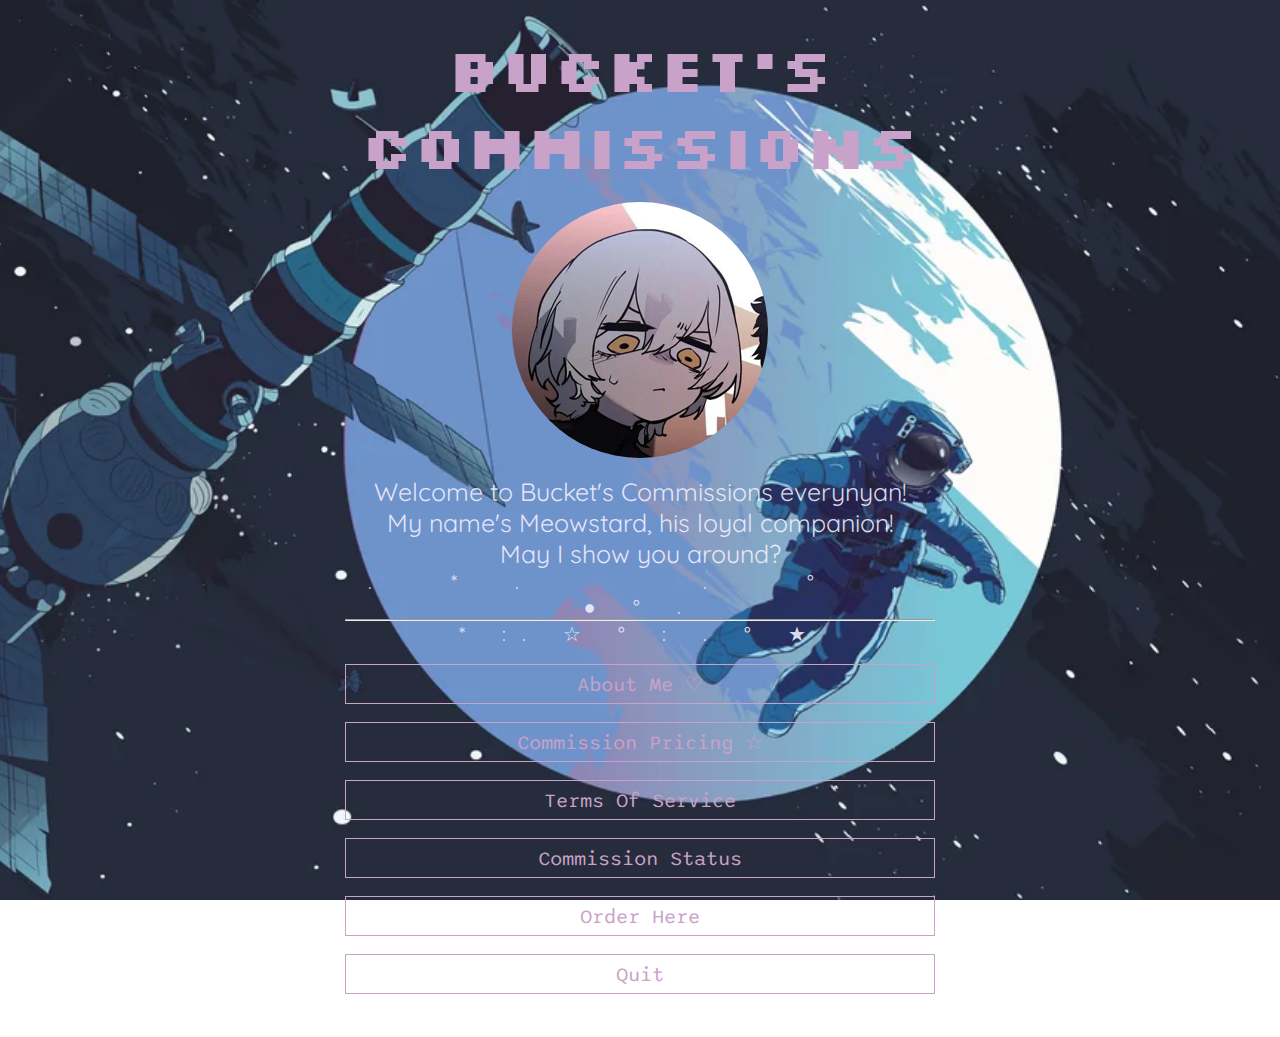
==== index.html @ 99316788 "Add files via upload" ====
<html lang="en">
<head>
    <meta charset="UTF-8">
    <meta http-equiv="X-UA-Compatible" content="IE=edge">
    <meta name="viewport" content="width=device-width, initial-scale=1.0">
    <meta name="description" content="Get to know me! :D" />
    <title>Bucket's Commissions</title>
    <link rel="stylesheet" href="ace.css">
    <link rel="preconnect" href="https://fonts.googleapis.com">
    <link rel="preconnect" href="https://fonts.gstatic.com" crossorigin>
    <link href="https://fonts.googleapis.com/css2?display=swap&family=Silkscreen:ital,wght@0,700;1,700&family=Quicksand:ital,wght@0,700;1,700&family=Sono:ital,wght@0,400;1,400" rel="stylesheet">
</head>
<body>
    <div class="mp">
        <div class="container">
            <h1 class="heading">Bucket's Commissions</h1>
            <br>
            <div class="cat">
                <img src="cat.jpg" alt="A cute cat pic to melt your heart" class="cooleffect">
            <br>
            </div>
            <p class="biotext">Welcome to Bucket's Commissions everynyan! <br> My name's Meowstard, his loyal companion! <br> May I show you around?</p>
            <p class="biotext sym" style="opacity: 1;">.&nbsp;&nbsp; *&nbsp;&nbsp;.&nbsp;&nbsp;&nbsp;&nbsp;&nbsp;&nbsp;&nbsp;&nbsp;. &nbsp;&nbsp; ° &nbsp;&nbsp;. ● ° .</p>
            <hr>
            <p class="biotext sym" style="opacity: 1;">  *  :.  ☆ ° :    . ° ★</p>
            <br>
            <div class="button one">
                <ul>
                  <li>
                    <a href="Favourite people/fav.html">About Me ♡</a>
                  </li>
                </ul>
                <br>
                <ul>
                  <li>
                    <a href="#">Commission Pricing ☆</a>
                  </li>
                </ul>
                <br>
                <ul>
                  <li>
                    <a href="#">Terms Of Service</a>
                  </li>
                </ul>
                <br>
                <ul>
                  <li>
                    <a href="#">Commission Status</a>
                  </li>
                </ul>
                <br>
                <ul>
                  <li>
                    <a href="#">Order Here</a>
                  </li>
                </ul>
                <br>
            </div>
            <div class="button two">
                <ul>
                  <li>
                    <a href="https://www.youtube.com/watch?v=dQw4w9WgXcQ">Quit</a>
                  </li>
                </ul>
                <br>
            </div>
        </div>
    </div>
</body>
</html>
---- ace.css ----
*{
    margin:0;
    padding:0;
    box-sizing: border-box;
    font-family:'Poppins',serif;
 }
 html{
     scroll-behavior: smooth;
 }
 body{
    margin: 5px;
    width: 100%;
	height:100vh ;
	background-image: url("mpbg.jpeg");
	background-position: center;
	background-size: cover;
    background-attachment: fixed;
    width: 40rem;
    margin-right: auto;
    margin-left: auto;
}
.container{
    width: auto;
    margin: 0px;
    padding: 25px;
}
.heading{
    text-align: center;
    font-family: Silkscreen;
    color: #C8A2C8;
    font-size: 60px;
}
.cat img{
    display: flex;
    margin-right: auto;
    margin-left: auto;
    border-radius: 50%;
    max-width: 100%;
    height: auto;
}
.cooleffect:hover{
    filter: brightness(128.125%);  
}
.biotext {
    font-size: 25px;
    font-family: Quicksand, sans-serif;
    color: rgba(246, 240, 255, 0.88);
    text-align: center;
}
hr{
    color: #C8A2C8;
}
.sym{
    letter-spacing: 1rem;
    font-size: 1.25em;
}
.button ul li {
	display: inline-block;
	list-style: none;
}

.button ul li a{
    color: #C8A2C8;
	text-decoration: none;
	font-size: 20px;
    font-family: 'Sono', monospace;
	position: relative;
    text-align: center;
    padding: 1px;
    border: solid 1px #C8A2C8;
    display: inline-block;
    max-width: 100%;
    width: 590px;
    height: 2.5rem;
    line-height: calc(2.5rem - 2px);
    transition: transform 0.625s ease, color 0.625s ease, background-color 0.625s ease, border-color 0.625s ease;
}
.one ul li a:hover{
    color: #03c04a;
    border: #03c04a 1px solid;
    transform: scale(0.85);
}
.two ul li a:hover{
    color: #bf0a30;
    border:#bf0a30 1px solid;
    transform: scale(0.85);
}
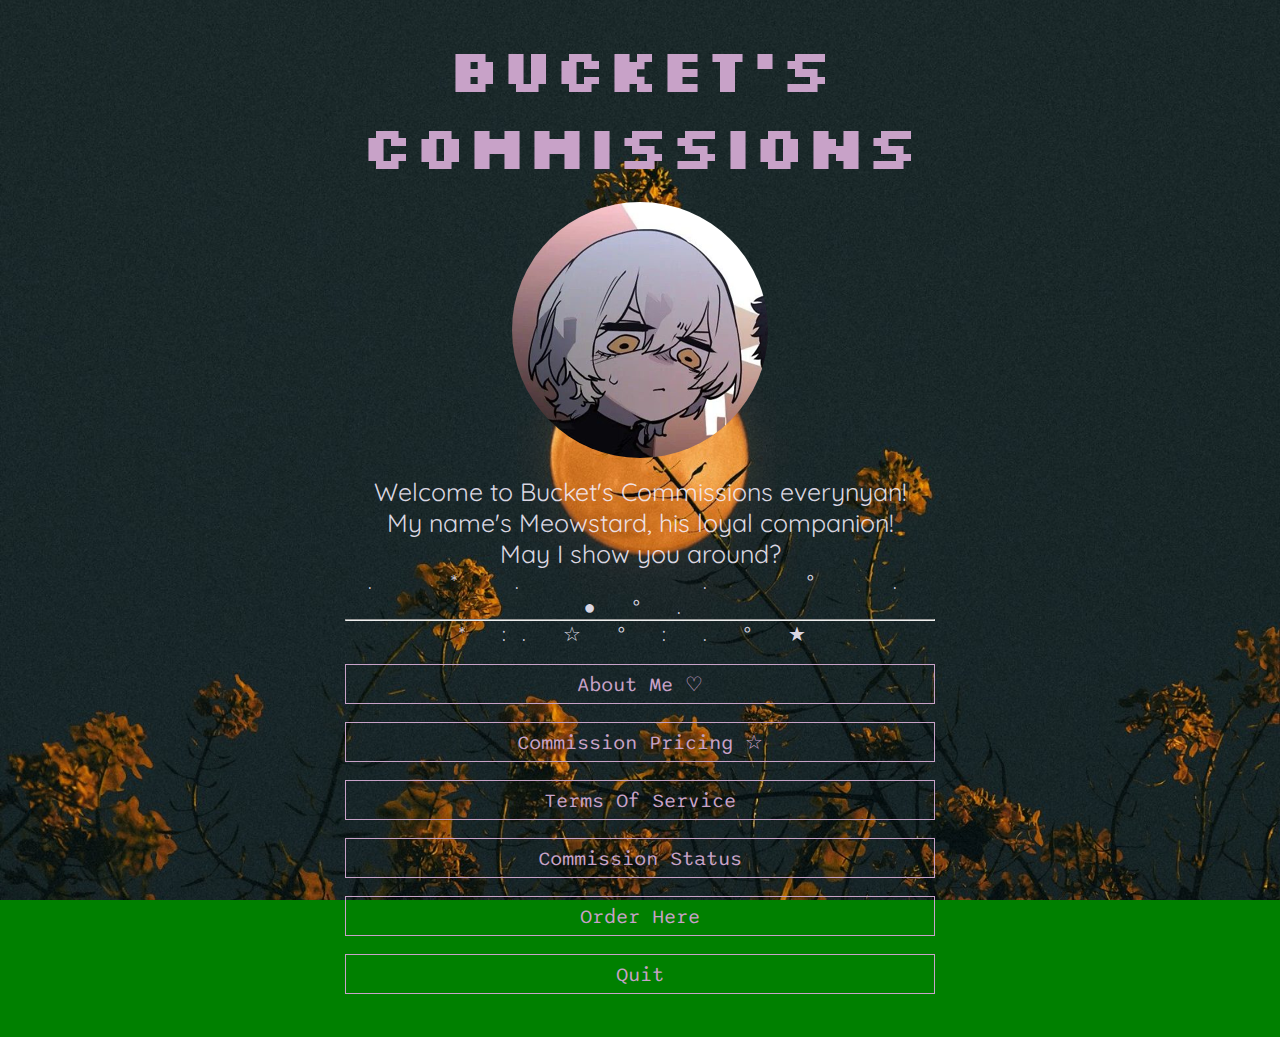
==== commit ed0bc338: "Update index.html" ====
--- a/index.html
+++ b/index.html
@@ -1,5 +1,6 @@
 <html lang="en">
 <head>
+    <meta name="viewport" content="width=device-width, initial-scale=1.0, maximum-scale=1.0, user-scalable=no" />
     <meta charset="UTF-8">
     <meta http-equiv="X-UA-Compatible" content="IE=edge">
     <meta name="viewport" content="width=device-width, initial-scale=1.0">
@@ -67,4 +68,4 @@
         </div>
     </div>
 </body>
-</html>+</html>
--- a/ace.css
+++ b/ace.css
@@ -85,3 +85,36 @@
     border:#bf0a30 1px solid;
     transform: scale(0.85);
 }
+@media (max-width: 300px) {
+  body {
+    background-color: red;
+    background-image: url("mobile.jpg");
+  }
+}
+@media (min-width: 301px) and (max-width: 600px) {
+  body {
+    background-color: blue;
+    background-image: url("mobile.jpg");
+    background-position: center;
+    background-size: cover;
+    background-attachment: fixed;
+  }
+}
+@media (min-width: 601px) and (max-width: 768px) {
+  body {
+    background-color: yellow;
+    background-image: url("mobile.jpg");
+    background-position: center;
+    background-size: cover;
+    background-attachment: fixed;
+  }
+}
+@media (min-width: 769px) {
+  body {
+    background-color: green;
+    background-image: url("mobile.jpg");
+    background-position: center;
+    background-size: cover;
+    background-attachment: fixed;
+  }
+}
